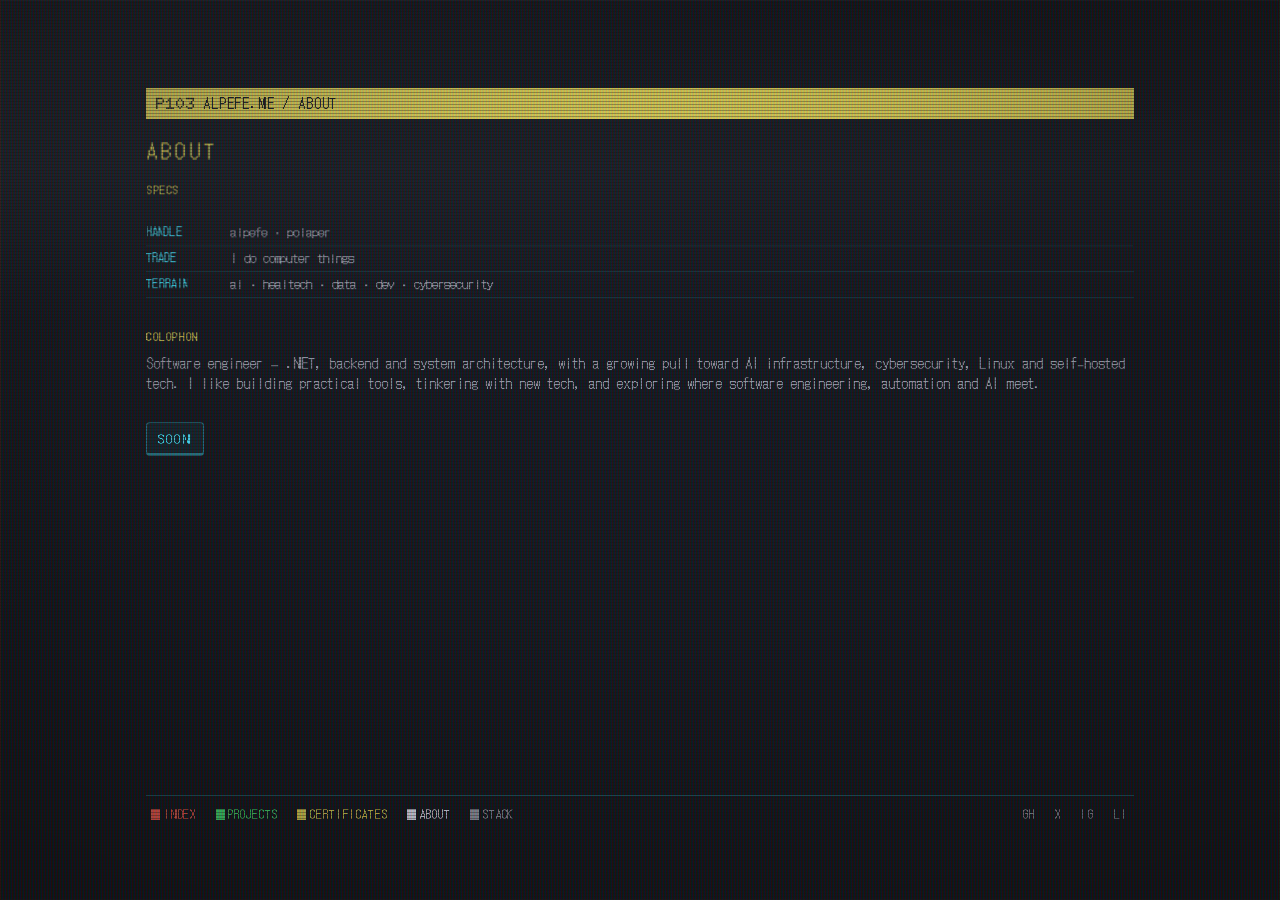
==== about/index.html @ d3da331e "feat: web en inglés, página stack (P104) y botón modboard en about Traducción completa al inglés (pá" ====
<!DOCTYPE html>
<html lang="en">
<head>
<meta charset="utf-8">
<meta name="viewport" content="width=device-width, initial-scale=1">
<title>about — P103</title>
<meta name="description" content="Who's behind the handle: specs and colophon.">
<meta name="theme-color" content="#03050a">
<link rel="canonical" href="https://alpefe.me/about/">
<link rel="icon" type="image/png" href="../favicon.png">
<link rel="icon" type="image/x-icon" href="../favicon.ico">
<link rel="stylesheet" href="../assets/site.css?v=8">
</head>
<body>
<a class="skip" href="#contenido">skip to content</a>

<div class="tube">
  <div class="glass">
    <div class="warp">
      <div class="screen">
        <main class="tt" id="contenido">

          <div class="tt-bar">
            <span class="pg">P103</span>
            <span class="nm">alpefe.me / about</span>
          </div>

          <div class="sig">

            <h1 class="tt-h">about</h1>

            <p class="tag">specs</p>
            <dl class="spec">
              <div><dt>handle</dt><dd>alpefe · polaper</dd></div>
              <div><dt>trade</dt><dd>I do computer things</dd></div>
              <div><dt>terrain</dt><dd>ai · healtech · data · dev · cybersecurity</dd></div>
            </dl>

            <p class="tag">colophon</p>
            <p class="claim">Software engineer — .NET, backend and system architecture, with a growing pull toward AI infrastructure, cybersecurity, Linux and self-hosted tech. I like building practical tools, tinkering with new tech, and exploring where software engineering, automation and AI meet.</p>

            <!-- modboard: el destino de este botón aún no existe; pendiente de crear -->
            <p><a class="modkey" href="#">soon</a></p>

          </div>

          <nav class="tt-keys" aria-label="Site map">
            <a class="k1" href="../index.html"><i aria-hidden="true"></i>index</a>
            <a class="k2" href="../projects/index.html"><i aria-hidden="true"></i>projects</a>
            <a class="k3" href="../certs/index.html"><i aria-hidden="true"></i>certificates</a>
            <a class="k4" href="index.html" aria-current="page"><i aria-hidden="true"></i>about</a>
            <a class="k5" href="../stack/index.html"><i aria-hidden="true"></i>stack</a>
            <span class="socials">
              <a href="https://github.com/AlPeFe" rel="me" aria-label="github">gh</a>
              <a href="https://x.com/alpefe_me" rel="me" aria-label="x">x</a>
              <a href="https://www.instagram.com/alpefe.exe" rel="me" aria-label="instagram">ig</a>
              <a href="https://www.linkedin.com/in/alex-p%C3%A9rez-ferreira-a790b0236/" rel="me" aria-label="linkedin">li</a>
            </span>
          </nav>

        </main>
      </div>
    </div>
    <div class="crt" aria-hidden="true"></div>
    <div class="bloom" aria-hidden="true"></div>
    <div class="channel" aria-hidden="true"></div>
  </div>
</div>
</body>
</html>
---- assets/site.css ----
/* ==========================================================================
   alpefe.me — tubo de fósforo
   El tubo ES la ventana: el cristal ocupa toda la página y el contenido vive
   en una columna estrecha en el centro. Rejilla de apertura, scanlines y
   curvatura calculada por encima. Sin JavaScript. Sin peticiones a terceros.
   ========================================================================== */

@font-face{
  font-family:'Doto';
  src:url('fonts/doto-latin.woff2') format('woff2');
  font-weight:100 900;font-style:normal;font-display:swap;
}
@font-face{
  font-family:'DotGothic16';
  src:url('fonts/dotgothic16-latin.woff2') format('woff2');
  font-weight:400;font-style:normal;font-display:swap;
}

/* ————— los ocho del teletexto, ninguno puro ————— */
:root{
  --glass:#04060b;         /* fósforo negro, azulado, nunca #000 */
  --ink:#eef0ff;           /* blanco de fósforo, nunca #fff */
  --yellow:#e8d84a;
  --cyan:#3ce8ff;
  --green:#3ce86a;
  --red:#ff5442;
  --magenta:#ff58c8;
  --blue:#3c6cff;          /* sólo relleno: como texto no llega a AA */
  --dim:rgba(238,240,255,.62);
  --rule:rgba(60,232,255,.38);
  --hair:rgba(60,232,255,.13);

  --mono:'DotGothic16',ui-monospace,'Courier New',monospace;
  --display:'Doto',ui-monospace,'Courier New',monospace;

  --fs:14px;               /* tamaño fijo en escritorio */
  --lh:1.4;
  --col:118ch;             /* la columna: el contenido es pequeño, la pantalla no */
  --edge:44px;
}

*,*::before,*::after{box-sizing:border-box}
html{-webkit-text-size-adjust:100%}
body{
  margin:0;min-height:100dvh;
  background:var(--glass);color:var(--ink);
  font-family:var(--mono);font-size:var(--fs);line-height:var(--lh);
  caret-color:var(--cyan);
}
.defs{position:absolute;width:0;height:0;overflow:hidden}
:focus-visible{outline:2px solid var(--cyan);outline-offset:2px}
::selection{background:var(--cyan);color:var(--glass)}
a{color:var(--cyan)}
hr,.rule{border:0;border-top:1px solid var(--rule);margin:0}

/* ————— el tubo es la ventana ————— */
.tube{position:relative;min-height:100dvh}
.glass{
  position:relative;height:100dvh;overflow:hidden;background:var(--glass);
  box-shadow:inset 0 0 0 1px rgba(255,255,255,.045);
  display:flex;flex-direction:column;
}

/* la señal se comba: desplazamiento radial sobre el mapa, sin JavaScript.
   El filtro va en la COLUMNA, no en la página entera: el desplazamiento es
   radial y el centro de la pantalla no comba nada. */
.warp{
  position:relative;width:100%;height:100%;display:flex;flex-direction:column;
}
/* Sin animación de transform aquí: un transform animado en un ANCESTRO de un
   elemento filtrado duplica el render (fantasmas). El encendido se va al cristal. */

.screen{
  position:relative;flex:1;min-height:0;
  display:flex;align-items:center;justify-content:center;
  padding:var(--edge);
}
@keyframes vhold{
  0%,95.4%{transform:translateY(0)}
  95.6%{transform:translateY(1px)}
  96.2%{transform:translateY(-1px)}
  96.8%,100%{transform:translateY(0)}
}

/* ————— el cristal por encima: rejilla de apertura, scanlines, viñeta ————— */
.crt,.bloom{position:fixed;inset:0;pointer-events:none}
.bloom{
  z-index:2;
  background:
    radial-gradient(112% 88% at 50% 46%, rgba(0,0,0,0) 30%, rgba(0,0,0,.34) 62%, rgba(0,0,0,.72) 86%, rgba(0,0,0,.97) 100%),
    radial-gradient(150% 120% at 50% 50%, rgba(120,190,255,.035) 0%, rgba(0,0,0,0) 45%),
    linear-gradient(158deg, rgba(190,220,255,.06) 0%, rgba(190,220,255,.014) 22%, rgba(0,0,0,0) 46%);
}
.bloom::after{                   /* la banda que sube: retrazo vertical */
  content:'';position:absolute;left:0;right:0;height:36%;
  background:linear-gradient(180deg,rgba(255,255,255,0) 0%,rgba(190,225,255,.04) 52%,rgba(255,255,255,0) 100%);
  animation:roll 13s linear infinite;
}
@keyframes roll{from{transform:translateY(-170%)}to{transform:translateY(370%)}}
.crt{
  z-index:3;
  animation:vhold 7s steps(1,end) infinite;   /* el jitter va en el cristal: la señal no se re-rasteriza */
  background-image:
    repeating-linear-gradient(90deg,
      rgba(255,70,60,.14) 0 1px,
      rgba(70,255,140,.1) 1px 2px,
      rgba(80,120,255,.14) 2px 3px),
    repeating-linear-gradient(0deg,
      rgba(0,0,0,.32) 0 1px,
      rgba(0,0,0,0) 1px 3px);
}

/* ————— cambio de canal —————
   Al entrar en otra página: el golpe de electrones contra el vidrio, la nieve
   saltando, la banda de sincronismo subiendo y la señal temblando medio segundo. */
.channel{
  position:fixed;inset:0;z-index:5;pointer-events:none;
  opacity:0;mix-blend-mode:screen;
  background-image:url("data:image/svg+xml,%3Csvg xmlns='http://www.w3.org/2000/svg' width='160' height='160'%3E%3Cfilter id='n'%3E%3CfeTurbulence type='fractalNoise' baseFrequency='0.9' numOctaves='2' stitchTiles='stitch'/%3E%3C/filter%3E%3Crect width='160' height='160' filter='url(%23n)' opacity='0.6'/%3E%3C/svg%3E");
  background-size:160px 160px;
  animation:channel-snow .66s steps(1,end) both;
}
@keyframes channel-snow{
  0%  {opacity:.92;background-position:0 0}
  7%  {opacity:.88;background-position:44% 12%}
  15% {opacity:.8; background-position:-28% 36%}
  24% {opacity:.62;background-position:16% -20%}
  34% {opacity:.46;background-position:-46% 8%}
  46% {opacity:.3; background-position:24% 26%}
  60% {opacity:.16;background-position:-12% -8%}
  76% {opacity:.05;background-position:8% 12%}
  100%{opacity:0; background-position:0 0}
}
.channel::before{                 /* la banda de sincronismo que recorre la pantalla */
  content:'';position:absolute;left:0;right:0;height:14%;
  background:linear-gradient(180deg,rgba(255,255,255,0) 0%,rgba(205,240,255,.6) 50%,rgba(255,255,255,0) 100%);
  animation:channel-band .66s cubic-bezier(.25,.9,.25,1) both;
}
@keyframes channel-band{
  0%  {transform:translateY(-30%);opacity:0}
  8%  {transform:translateY(6%);  opacity:1}
  30% {transform:translateY(52%); opacity:.75}
  55% {transform:translateY(96%); opacity:.4}
  78% {transform:translateY(128%);opacity:.15}
  100%{transform:translateY(150%);opacity:0}
}
/* la señal tiembla: es el golpe de electrones, no un fundido */
.warp{animation:channel-wobble .66s steps(2,end) both}
@keyframes channel-wobble{
  0%  {transform:translate(-7px,2px)  skewX(1.6deg); filter:brightness(2.6) contrast(.7)}
  10% {transform:translate(6px,-3px)  skewX(-1.3deg);filter:brightness(2.1) contrast(.8)}
  22% {transform:translate(-4px,2px)  skewX(.9deg);  filter:brightness(1.7)}
  36% {transform:translate(3px,-1px)  skewX(-.6deg); filter:brightness(1.4)}
  52% {transform:translate(-2px,1px)  skewX(.35deg); filter:brightness(1.2)}
  68% {transform:translate(1px,0)     skewX(-.18deg);filter:brightness(1.08)}
  84% {transform:translate(0,0)       skewX(.06deg); filter:brightness(1.02)}
  100%{transform:none;filter:none}
}

/* ————— la página de teletexto ————— */
.tt{
  /* el marco: mismo tamaño y misma proporción en todas las páginas y en
     cualquier pantalla — 1024×768 como mucho, 4:3 exacto siempre (el ancho
     manda y la proporción deriva el alto; así no entra en 4K ni se sale de
     ventanas bajas). Barra y teclas fijas: quien se desplaza es .sig. */
  width:min(1024px, 100%, calc((100dvh - var(--edge) * 2) * 4 / 3));
  aspect-ratio:4 / 3;
  overflow:hidden;
  display:flex;flex-direction:column;gap:.4em;
  padding:1.6em 2.6ch 0;   /* sin padding inferior: lo lleva la fila de teclas */
}
.sig::-webkit-scrollbar{width:8px}
.sig::-webkit-scrollbar-track{background:transparent}
.sig::-webkit-scrollbar-thumb{background:rgba(60,232,255,.35)}
/* Sin filtro de desplazamiento: un filtro pinta el dibujo desplazado pero deja la
   caja de clic quieta, y encima duplica el render al recortarlo. La curvatura vive
   en el cristal (viñeta, rejilla, fósforo) y aquí en un trapecio mínimo, que sí
   mueve la caja de clic porque es un transform. */
.sig{
  /* la zona interna: ocupa todo lo que dejan barra y teclas y es la ÚNICA
     que se desplaza; la barra y las teclas no se mueven nunca. */
  flex:1;min-height:0;overflow-y:auto;overscroll-behavior:contain;
  display:flex;flex-direction:column;gap:.4em;
  transform:perspective(1600px) rotateX(.45deg);
  transform-origin:50% 50%;
}

.tt-bar{
  display:flex;align-items:center;gap:1ch;
  background:var(--yellow);color:var(--glass);
  padding:.3em .7em;text-transform:uppercase;letter-spacing:.06em;text-shadow:none;
}
.tt-bar .pg{font-family:var(--display);font-weight:900;font-size:1.15em;letter-spacing:0}
.tt-bar .nm{flex:1}

.tt-body{display:flex;flex-direction:column;gap:.1em;min-height:0}

.logo{
  font-family:var(--mono);font-size:.78em;line-height:1;
  margin:.45em 0 .35em;color:var(--ink);
  text-shadow:0 0 3px rgba(120,200,255,.3);
}
.claim{color:var(--dim);margin:.2em 0 0}
.tt-h{margin:.5em 0 .1em;font-size:1.45em;font-weight:400;letter-spacing:.16em;text-transform:uppercase;color:var(--yellow)}

/* filas: clave, nombre, dato, flecha */
.rows{margin:.4em 0 0;display:flex;flex-direction:column}
.row{
  display:grid;grid-template-columns:5ch minmax(12ch,16ch) 1fr 2ch;
  gap:0 1ch;align-items:baseline;
  padding:.28em .5ch;text-decoration:none;color:var(--ink);
  border-bottom:1px solid var(--hair);
}
.row .k{font-family:var(--display);font-weight:700;color:var(--yellow)}
.row .d{color:var(--dim);font-size:.94em}
.row .go{color:var(--cyan);text-align:right}
.row:hover,.row:focus-visible{background:var(--cyan);color:var(--glass);text-shadow:none}
.row:hover .k,.row:hover .n,.row:hover .d,.row:hover .go{color:var(--glass)}
.row.here{background:rgba(60,232,255,.16)}
.row.here .k{color:var(--cyan)}

/* ————— contribuciones: el grafo del perfil de GitHub, mismo tamaño y colores ————— */
.contribs{margin:.4em 0 0}
.contribs svg{display:block;width:100%;max-width:738px;height:auto}
.contribs text{fill:var(--dim);font-family:var(--mono);font-size:9px}
.contribs .total{color:var(--dim);font-size:.94em;margin:.4em 0 .2em}
.contribs .total b{color:var(--ink);font-weight:400}
.legend{display:inline-flex;align-items:center;gap:3px;margin-left:1.5ch;
  font-size:.82em;text-transform:uppercase;letter-spacing:.1em}
.legend i{width:10px;height:10px;border-radius:2px;display:inline-block}

/* tokens: misma retícula bandeada que el resto de listas */
.toks{margin:.4em 0 0;display:flex;flex-direction:column}
.toks li{
  display:grid;grid-template-columns:minmax(14ch,22ch) 1fr auto;
  gap:0 1ch;align-items:baseline;padding:.26em .5ch;
  border-bottom:1px solid var(--hair);
}
.toks .p{color:var(--ink)}
.toks .n{color:var(--dim)}
.toks .d{color:var(--green);text-align:right}

.tag{text-transform:uppercase;letter-spacing:.14em;font-size:.82em;color:var(--yellow);margin:.9em 0 .2em}

/* ————— pie: las cuatro teclas y, a la derecha, las puertas sociales ————— */
.tt-keys{
  /* fija en el borde inferior del marco sin trucos: .sig (flex:1) absorbe el
     espacio libre y la empuja hasta abajo; el scroll ocurre dentro de .sig. */
  display:flex;align-items:center;gap:1.6ch;flex-wrap:wrap;
  padding:.45em 0 .6em;border-top:1px solid rgba(60,232,255,.28);
  font-size:.86em;text-transform:uppercase;letter-spacing:.08em;
}
.tt-keys a{display:inline-flex;align-items:center;gap:.6ch;text-decoration:none;color:var(--dim);padding:.35em .8ch}
.tt-keys i{width:1.5ch;height:.9em;display:inline-block;background:currentColor}
.tt-keys .k1{color:var(--red)} .tt-keys .k2{color:var(--green)}
.tt-keys .k3{color:var(--yellow)} .tt-keys .k4{color:var(--cyan)}
.tt-keys a:hover{color:var(--ink)}
.tt-keys a[aria-current]{color:var(--ink)}
.tt-keys a[aria-current] i{background:var(--ink)}
.socials{margin-left:auto;display:flex;align-items:center;gap:1.4ch;letter-spacing:.12em}
.socials a{color:var(--dim);padding:.35em .9ch}
.socials a:hover{color:var(--ink);background:var(--cyan);color:var(--glass);text-shadow:none}

/* ————— certificados ————— */
.cert{
  display:flex;flex-wrap:wrap;align-items:baseline;gap:.1em 1.8ch;
  margin:0;padding:.5em .5ch;
  border-bottom:1px solid var(--hair);
  font-weight:400;font-size:1.05em;color:var(--ink);
  text-transform:uppercase;letter-spacing:.06em;line-height:1.35;
}
.cert .iss{color:var(--yellow);font-size:.82em;letter-spacing:.1em;margin-left:auto}
.cert dl{margin:0;display:flex;flex-direction:column}
.cert dl div{display:grid;grid-template-columns:11ch 1fr;gap:0 1ch;padding:.2em 0}
.cert dt{color:var(--cyan);font-size:.85em;text-transform:uppercase;letter-spacing:.08em}
.cert dd{margin:0;color:var(--dim);font-size:.94em}
.slot{
  margin:.4em 0 0;border:1px dashed rgba(255,84,66,.55);
  color:var(--red);font-size:.85em;text-transform:uppercase;letter-spacing:.1em;
  padding:.5em .8ch;text-align:center;
}

/* tecla de modboard: un keycap gordo que aún no lleva a ningún sitio */
.modkey{
  display:inline-block;margin:.7em 0 0;padding:.55em 1.8ch .45em;
  border:1px solid var(--rule);border-bottom:3px solid var(--rule);border-radius:4px;
  background:rgba(60,232,255,.06);color:var(--cyan);text-decoration:none;
  text-transform:uppercase;letter-spacing:.18em;font-size:.9em;
}
.modkey:hover{background:var(--cyan);color:var(--glass);border-color:var(--cyan);text-shadow:none}
.modkey:active{transform:translateY(2px);border-bottom-width:1px}

/* ————— sobre mí ————— */
.two-col{display:grid;grid-template-columns:1.15fr .85fr;gap:.2em 2.4ch;margin-top:.5em}
.two-col h2,.two-col h3{margin:.6em 0 .2em;font-weight:400;font-size:.86em;letter-spacing:.16em;
  text-transform:uppercase;color:var(--yellow)}
.two-col p{margin:0 0 .5em;color:var(--dim)}
.two-col p b{color:var(--ink);font-weight:400}
.spec div{display:grid;grid-template-columns:11ch 1fr;gap:0 1ch;
  padding:.24em 0;border-bottom:1px solid var(--hair)}
.spec dt{color:var(--cyan);font-size:.85em;text-transform:uppercase;letter-spacing:.08em}
.spec dd{margin:0;color:var(--dim);font-size:.94em}

/* ————— tablas de proyectos ————— */
.tbl{width:100%;border-collapse:collapse;margin:.3em 0 0;font-size:.95em}
.tbl caption{text-align:left;color:var(--yellow);text-transform:uppercase;letter-spacing:.14em;
  font-size:.86em;padding:.7em 0 .25em}
.tbl th{text-align:left;font-weight:400;color:var(--cyan);font-size:.8em;
  text-transform:uppercase;letter-spacing:.12em;
  border-bottom:1px solid var(--rule);padding:0 1ch .2em 0}
.tbl td{padding:.3em 1ch .3em 0;border-bottom:1px solid var(--hair);
  color:var(--dim);vertical-align:top}
.tbl .nm{width:20ch;color:var(--ink)}
.tbl .nm a{color:var(--ink);text-decoration:none}
.tbl .nm a:hover{background:var(--cyan);color:var(--glass);text-shadow:none}
.tbl .st{width:8ch;text-transform:uppercase;font-size:.82em;color:var(--green);letter-spacing:.06em}
.tbl .st.closed{color:var(--red)}
.tbl .up{width:8ch;font-family:var(--display);font-weight:700;color:var(--cyan);font-size:.95em}

/* ————— adaptación ————— */
@media (max-width:820px){
  :root{
    --fs:clamp(12px,1.15vw,15px);
    --edge:clamp(14px,3.6vmin,26px);
    --col:100%;
  }
  .glass{height:auto;min-height:100dvh}
  .warp{height:auto;display:block}
  .screen{display:block}
  .tt{width:auto;height:auto;aspect-ratio:auto;max-width:100%;overflow:visible;padding:1em 1ch}
  .sig{flex:none;overflow:visible}
  .crt{background-image:
    repeating-linear-gradient(0deg,rgba(0,0,0,.3) 0 1px,rgba(0,0,0,0) 1px 3px)}
  .sig{transform:perspective(1200px) rotateX(.3deg)}
  .row,.log li{grid-template-columns:1fr;gap:0}
  .row{padding:.45em .5ch}
  .row .d,.row .go{text-align:left}
  .row .go{display:none}
  .toks li{grid-template-columns:1fr;gap:0;padding:.5em .5ch}
  .toks .d{text-align:left}
  .cert,.two-col{grid-template-columns:1fr}
  .socials{margin-left:0;width:100%}
  .tbl .nm{width:auto}
  .tbl thead{position:absolute;width:1px;height:1px;overflow:hidden;clip-path:inset(50%)}
  .tbl tr{display:block;padding:.5em 0;border-bottom:1px solid var(--hair)}
  .tbl td{display:block;border:0;padding:0;width:auto}
  .tbl .nm{font-size:1.05em;margin-bottom:.15em}
}

@media (prefers-reduced-motion:reduce){
  *{animation:none !important;transition:none !important}
  .bloom::after{display:none}
  .channel{display:none}
  .warp{transform:none;filter:none}
}

/* ————— sólo para lectores de pantalla ————— */
.vh{position:absolute;width:1px;height:1px;margin:-1px;padding:0;overflow:hidden;clip-path:inset(50%);white-space:nowrap}
.skip{position:absolute;left:-9999px;top:0;z-index:9;background:var(--yellow);color:var(--glass);padding:.5em 1em}
.skip:focus{left:8px;top:8px}
.led{display:none}
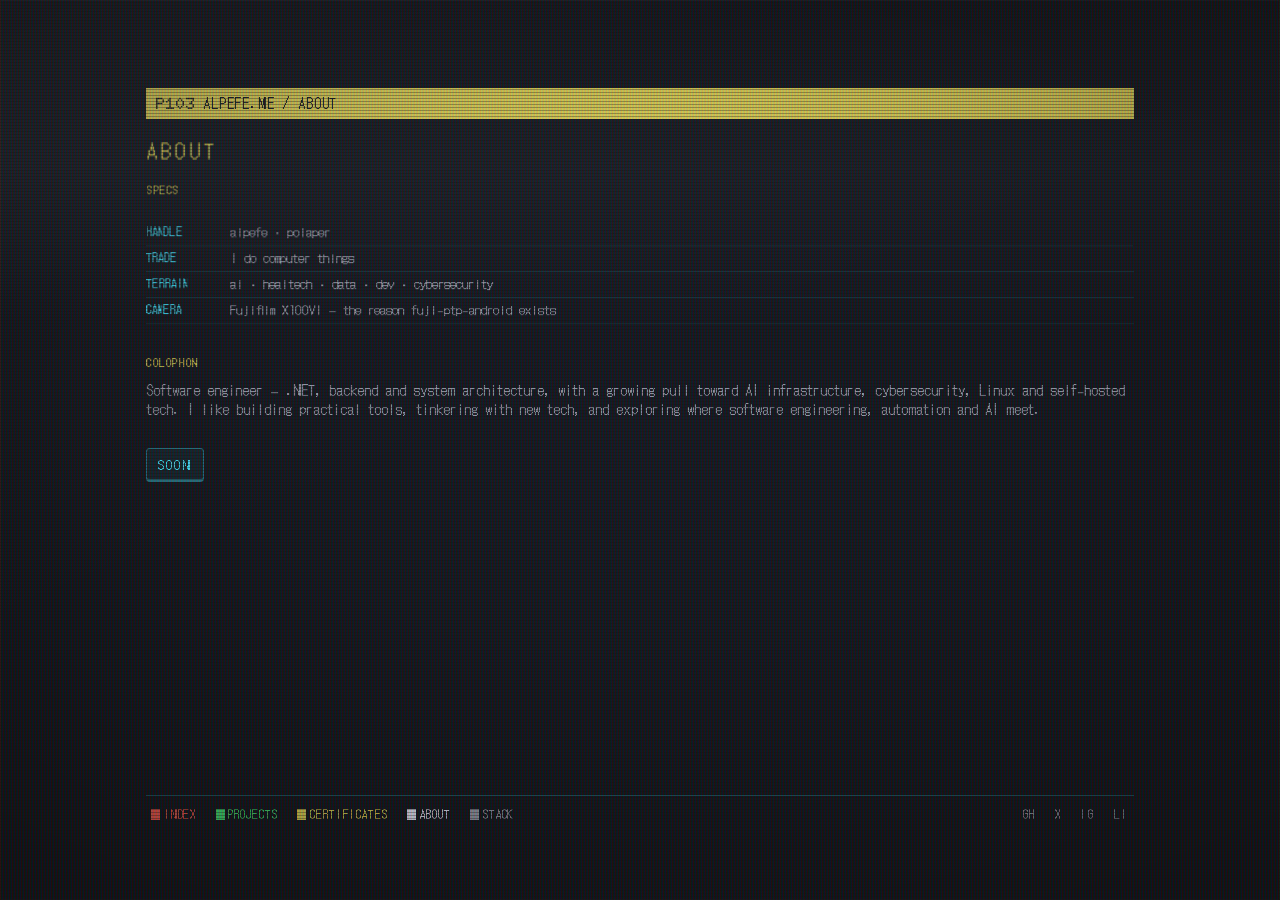
==== commit 1da17b46: "feat(about): la Fujifilm X100VI en la ficha como fila camera" ====
--- a/about/index.html
+++ b/about/index.html
@@ -7,8 +7,7 @@
 <meta name="description" content="Who's behind the handle: specs and colophon.">
 <meta name="theme-color" content="#03050a">
 <link rel="canonical" href="https://alpefe.me/about/">
-<link rel="icon" type="image/png" href="../favicon.png">
-<link rel="icon" type="image/x-icon" href="../favicon.ico">
+<link rel="icon" type="image/gif" href="../favicon.gif">
 <link rel="stylesheet" href="../assets/site.css?v=8">
 </head>
 <body>
@@ -34,6 +33,7 @@
               <div><dt>handle</dt><dd>alpefe · polaper</dd></div>
               <div><dt>trade</dt><dd>I do computer things</dd></div>
               <div><dt>terrain</dt><dd>ai · healtech · data · dev · cybersecurity</dd></div>
+              <div><dt>camera</dt><dd>Fujifilm X100VI — the reason fuji-ptp-android exists</dd></div>
             </dl>
 
             <p class="tag">colophon</p>
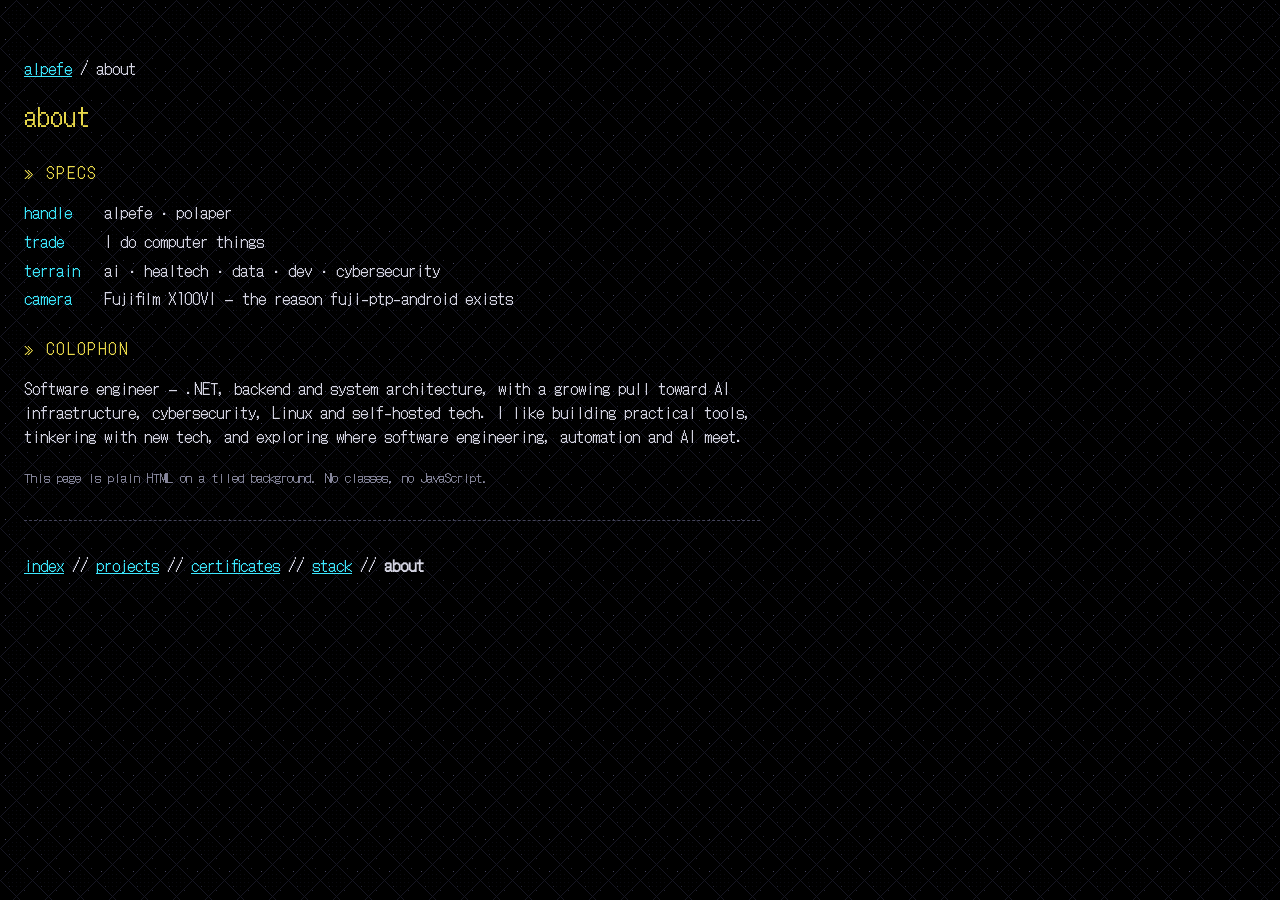
==== commit 3a6d8fed: "feat: web en HTML plano sin clases con fondo de baldosa noventera - Las 5 páginas pasan a HTML semán" ====
--- a/about/index.html
+++ b/about/index.html
@@ -3,68 +3,39 @@
 <head>
 <meta charset="utf-8">
 <meta name="viewport" content="width=device-width, initial-scale=1">
-<title>about — P103</title>
+<title>about — alpefe</title>
 <meta name="description" content="Who's behind the handle: specs and colophon.">
-<meta name="theme-color" content="#03050a">
+<meta name="theme-color" content="#000000">
 <link rel="canonical" href="https://alpefe.me/about/">
 <link rel="icon" type="image/gif" href="../favicon.gif">
-<link rel="stylesheet" href="../assets/site.css?v=8">
+<link rel="stylesheet" href="../assets/site.css?v=9">
 </head>
 <body>
-<a class="skip" href="#contenido">skip to content</a>
 
-<div class="tube">
-  <div class="glass">
-    <div class="warp">
-      <div class="screen">
-        <main class="tt" id="contenido">
+<p><a href="../">alpefe</a> / about</p>
+<h1>about</h1>
 
-          <div class="tt-bar">
-            <span class="pg">P103</span>
-            <span class="nm">alpefe.me / about</span>
-          </div>
+<h2>specs</h2>
+<dl>
+<dt>handle</dt><dd>alpefe · polaper</dd>
+<dt>trade</dt><dd>I do computer things</dd>
+<dt>terrain</dt><dd>ai · healtech · data · dev · cybersecurity</dd>
+<dt>camera</dt><dd>Fujifilm X100VI — the reason fuji-ptp-android exists</dd>
+</dl>
 
-          <div class="sig">
+<h2>colophon</h2>
+<p>Software engineer — .NET, backend and system architecture, with a growing pull toward AI infrastructure, cybersecurity, Linux and self-hosted tech. I like building practical tools, tinkering with new tech, and exploring where software engineering, automation and AI meet.</p>
+<p><small>This page is plain HTML on a tiled background. No classes, no JavaScript.</small></p>
 
-            <h1 class="tt-h">about</h1>
+<hr>
 
-            <p class="tag">specs</p>
-            <dl class="spec">
-              <div><dt>handle</dt><dd>alpefe · polaper</dd></div>
-              <div><dt>trade</dt><dd>I do computer things</dd></div>
-              <div><dt>terrain</dt><dd>ai · healtech · data · dev · cybersecurity</dd></div>
-              <div><dt>camera</dt><dd>Fujifilm X100VI — the reason fuji-ptp-android exists</dd></div>
-            </dl>
+<p>
+<a href="../">index</a> //
+<a href="../projects/">projects</a> //
+<a href="../certs/">certificates</a> //
+<a href="../stack/">stack</a> //
+<b>about</b>
+</p>
 
-            <p class="tag">colophon</p>
-            <p class="claim">Software engineer — .NET, backend and system architecture, with a growing pull toward AI infrastructure, cybersecurity, Linux and self-hosted tech. I like building practical tools, tinkering with new tech, and exploring where software engineering, automation and AI meet.</p>
-
-            <!-- modboard: el destino de este botón aún no existe; pendiente de crear -->
-            <p><a class="modkey" href="#">soon</a></p>
-
-          </div>
-
-          <nav class="tt-keys" aria-label="Site map">
-            <a class="k1" href="../index.html"><i aria-hidden="true"></i>index</a>
-            <a class="k2" href="../projects/index.html"><i aria-hidden="true"></i>projects</a>
-            <a class="k3" href="../certs/index.html"><i aria-hidden="true"></i>certificates</a>
-            <a class="k4" href="index.html" aria-current="page"><i aria-hidden="true"></i>about</a>
-            <a class="k5" href="../stack/index.html"><i aria-hidden="true"></i>stack</a>
-            <span class="socials">
-              <a href="https://github.com/AlPeFe" rel="me" aria-label="github">gh</a>
-              <a href="https://x.com/alpefe_me" rel="me" aria-label="x">x</a>
-              <a href="https://www.instagram.com/alpefe.exe" rel="me" aria-label="instagram">ig</a>
-              <a href="https://www.linkedin.com/in/alex-p%C3%A9rez-ferreira-a790b0236/" rel="me" aria-label="linkedin">li</a>
-            </span>
-          </nav>
-
-        </main>
-      </div>
-    </div>
-    <div class="crt" aria-hidden="true"></div>
-    <div class="bloom" aria-hidden="true"></div>
-    <div class="channel" aria-hidden="true"></div>
-  </div>
-</div>
 </body>
 </html>
--- a/assets/site.css
+++ b/assets/site.css
@@ -1,361 +1,51 @@
-/* ==========================================================================
-   alpefe.me — tubo de fósforo
-   El tubo ES la ventana: el cristal ocupa toda la página y el contenido vive
-   en una columna estrecha en el centro. Rejilla de apertura, scanlines y
-   curvatura calculada por encima. Sin JavaScript. Sin peticiones a terceros.
-   ========================================================================== */
+/* alpefe.me — html plano.
+   Sin clases: sólo elementos. Fondo negro con baldosa de los 90
+   (assets/bg.gif, generada por scripts/make-bg.py). Sin JavaScript. */
 
-@font-face{
-  font-family:'Doto';
-  src:url('fonts/doto-latin.woff2') format('woff2');
-  font-weight:100 900;font-style:normal;font-display:swap;
-}
 @font-face{
   font-family:'DotGothic16';
   src:url('fonts/dotgothic16-latin.woff2') format('woff2');
   font-weight:400;font-style:normal;font-display:swap;
 }
 
-/* ————— los ocho del teletexto, ninguno puro ————— */
-:root{
-  --glass:#04060b;         /* fósforo negro, azulado, nunca #000 */
-  --ink:#eef0ff;           /* blanco de fósforo, nunca #fff */
-  --yellow:#e8d84a;
-  --cyan:#3ce8ff;
-  --green:#3ce86a;
-  --red:#ff5442;
-  --magenta:#ff58c8;
-  --blue:#3c6cff;          /* sólo relleno: como texto no llega a AA */
-  --dim:rgba(238,240,255,.62);
-  --rule:rgba(60,232,255,.38);
-  --hair:rgba(60,232,255,.13);
-
-  --mono:'DotGothic16',ui-monospace,'Courier New',monospace;
-  --display:'Doto',ui-monospace,'Courier New',monospace;
-
-  --fs:14px;               /* tamaño fijo en escritorio */
-  --lh:1.4;
-  --col:118ch;             /* la columna: el contenido es pequeño, la pantalla no */
-  --edge:44px;
+html{background:#000 url('bg.gif') repeat;color-scheme:dark}
+body{
+  max-width:46em;margin:0;padding:2.5em 1.5em 4em;
+  color:#d6d6e4;
+  font:16px/1.5 'DotGothic16',ui-monospace,'Courier New',monospace;
 }
 
-*,*::before,*::after{box-sizing:border-box}
-html{-webkit-text-size-adjust:100%}
-body{
-  margin:0;min-height:100dvh;
-  background:var(--glass);color:var(--ink);
-  font-family:var(--mono);font-size:var(--fs);line-height:var(--lh);
-  caret-color:var(--cyan);
-}
-.defs{position:absolute;width:0;height:0;overflow:hidden}
-:focus-visible{outline:2px solid var(--cyan);outline-offset:2px}
-::selection{background:var(--cyan);color:var(--glass)}
-a{color:var(--cyan)}
-hr,.rule{border:0;border-top:1px solid var(--rule);margin:0}
+a{color:#3ce8ff}
+a:visited{color:#ff58c8}
+a:hover{background:#3ce8ff;color:#000;text-decoration:none}
+:focus-visible{outline:2px dashed #e8d84a;outline-offset:2px}
+::selection{background:#e8d84a;color:#000}
 
-/* ————— el tubo es la ventana ————— */
-.tube{position:relative;min-height:100dvh}
-.glass{
-  position:relative;height:100dvh;overflow:hidden;background:var(--glass);
-  box-shadow:inset 0 0 0 1px rgba(255,255,255,.045);
-  display:flex;flex-direction:column;
-}
+h1,h2{font-weight:400;color:#e8d84a;margin:1.6em 0 .4em}
+h1{font-size:1.6em;margin-top:0}
+h2{font-size:1em;text-transform:uppercase;letter-spacing:.15em}
+h2::before{content:'» '}
+hr{border:0;border-top:1px dashed #44445a;margin:2em 0}
+small{color:#8a8aa0}
 
-/* la señal se comba: desplazamiento radial sobre el mapa, sin JavaScript.
-   El filtro va en la COLUMNA, no en la página entera: el desplazamiento es
-   radial y el centro de la pantalla no comba nada. */
-.warp{
-  position:relative;width:100%;height:100%;display:flex;flex-direction:column;
-}
-/* Sin animación de transform aquí: un transform animado en un ANCESTRO de un
-   elemento filtrado duplica el render (fantasmas). El encendido se va al cristal. */
+pre{color:#e8d84a;font:inherit;font-size:.55em;line-height:1;overflow-x:auto;margin:0 0 1.2em}
 
-.screen{
-  position:relative;flex:1;min-height:0;
-  display:flex;align-items:center;justify-content:center;
-  padding:var(--edge);
-}
-@keyframes vhold{
-  0%,95.4%{transform:translateY(0)}
-  95.6%{transform:translateY(1px)}
-  96.2%{transform:translateY(-1px)}
-  96.8%,100%{transform:translateY(0)}
-}
+ul{padding-left:1.4em}
+li{margin:.2em 0}
+li span + span::before{content:' · ';color:#8a8aa0}
 
-/* ————— el cristal por encima: rejilla de apertura, scanlines, viñeta ————— */
-.crt,.bloom{position:fixed;inset:0;pointer-events:none}
-.bloom{
-  z-index:2;
-  background:
-    radial-gradient(112% 88% at 50% 46%, rgba(0,0,0,0) 30%, rgba(0,0,0,.34) 62%, rgba(0,0,0,.72) 86%, rgba(0,0,0,.97) 100%),
-    radial-gradient(150% 120% at 50% 50%, rgba(120,190,255,.035) 0%, rgba(0,0,0,0) 45%),
-    linear-gradient(158deg, rgba(190,220,255,.06) 0%, rgba(190,220,255,.014) 22%, rgba(0,0,0,0) 46%);
-}
-.bloom::after{                   /* la banda que sube: retrazo vertical */
-  content:'';position:absolute;left:0;right:0;height:36%;
-  background:linear-gradient(180deg,rgba(255,255,255,0) 0%,rgba(190,225,255,.04) 52%,rgba(255,255,255,0) 100%);
-  animation:roll 13s linear infinite;
-}
-@keyframes roll{from{transform:translateY(-170%)}to{transform:translateY(370%)}}
-.crt{
-  z-index:3;
-  animation:vhold 7s steps(1,end) infinite;   /* el jitter va en el cristal: la señal no se re-rasteriza */
-  background-image:
-    repeating-linear-gradient(90deg,
-      rgba(255,70,60,.14) 0 1px,
-      rgba(70,255,140,.1) 1px 2px,
-      rgba(80,120,255,.14) 2px 3px),
-    repeating-linear-gradient(0deg,
-      rgba(0,0,0,.32) 0 1px,
-      rgba(0,0,0,0) 1px 3px);
-}
+dl{display:grid;grid-template-columns:max-content 1fr;gap:.3em 1.5em}
+dt{color:#3ce8ff}
+dd{margin:0}
 
-/* ————— cambio de canal —————
-   Al entrar en otra página: el golpe de electrones contra el vidrio, la nieve
-   saltando, la banda de sincronismo subiendo y la señal temblando medio segundo. */
-.channel{
-  position:fixed;inset:0;z-index:5;pointer-events:none;
-  opacity:0;mix-blend-mode:screen;
-  background-image:url("data:image/svg+xml,%3Csvg xmlns='http://www.w3.org/2000/svg' width='160' height='160'%3E%3Cfilter id='n'%3E%3CfeTurbulence type='fractalNoise' baseFrequency='0.9' numOctaves='2' stitchTiles='stitch'/%3E%3C/filter%3E%3Crect width='160' height='160' filter='url(%23n)' opacity='0.6'/%3E%3C/svg%3E");
-  background-size:160px 160px;
-  animation:channel-snow .66s steps(1,end) both;
-}
-@keyframes channel-snow{
-  0%  {opacity:.92;background-position:0 0}
-  7%  {opacity:.88;background-position:44% 12%}
-  15% {opacity:.8; background-position:-28% 36%}
-  24% {opacity:.62;background-position:16% -20%}
-  34% {opacity:.46;background-position:-46% 8%}
-  46% {opacity:.3; background-position:24% 26%}
-  60% {opacity:.16;background-position:-12% -8%}
-  76% {opacity:.05;background-position:8% 12%}
-  100%{opacity:0; background-position:0 0}
-}
-.channel::before{                 /* la banda de sincronismo que recorre la pantalla */
-  content:'';position:absolute;left:0;right:0;height:14%;
-  background:linear-gradient(180deg,rgba(255,255,255,0) 0%,rgba(205,240,255,.6) 50%,rgba(255,255,255,0) 100%);
-  animation:channel-band .66s cubic-bezier(.25,.9,.25,1) both;
-}
-@keyframes channel-band{
-  0%  {transform:translateY(-30%);opacity:0}
-  8%  {transform:translateY(6%);  opacity:1}
-  30% {transform:translateY(52%); opacity:.75}
-  55% {transform:translateY(96%); opacity:.4}
-  78% {transform:translateY(128%);opacity:.15}
-  100%{transform:translateY(150%);opacity:0}
-}
-/* la señal tiembla: es el golpe de electrones, no un fundido */
-.warp{animation:channel-wobble .66s steps(2,end) both}
-@keyframes channel-wobble{
-  0%  {transform:translate(-7px,2px)  skewX(1.6deg); filter:brightness(2.6) contrast(.7)}
-  10% {transform:translate(6px,-3px)  skewX(-1.3deg);filter:brightness(2.1) contrast(.8)}
-  22% {transform:translate(-4px,2px)  skewX(.9deg);  filter:brightness(1.7)}
-  36% {transform:translate(3px,-1px)  skewX(-.6deg); filter:brightness(1.4)}
-  52% {transform:translate(-2px,1px)  skewX(.35deg); filter:brightness(1.2)}
-  68% {transform:translate(1px,0)     skewX(-.18deg);filter:brightness(1.08)}
-  84% {transform:translate(0,0)       skewX(.06deg); filter:brightness(1.02)}
-  100%{transform:none;filter:none}
-}
+table{border-collapse:collapse;width:100%}
+caption{text-align:left;color:#8a8aa0;padding:.4em 0}
+th,td{text-align:left;vertical-align:top;padding:.4em .8em .4em 0;border-bottom:1px dotted #33334a}
+th{font-weight:400;color:#3ce8ff}
+td:last-child{white-space:nowrap;color:#8a8aa0}
 
-/* ————— la página de teletexto ————— */
-.tt{
-  /* el marco: mismo tamaño y misma proporción en todas las páginas y en
-     cualquier pantalla — 1024×768 como mucho, 4:3 exacto siempre (el ancho
-     manda y la proporción deriva el alto; así no entra en 4K ni se sale de
-     ventanas bajas). Barra y teclas fijas: quien se desplaza es .sig. */
-  width:min(1024px, 100%, calc((100dvh - var(--edge) * 2) * 4 / 3));
-  aspect-ratio:4 / 3;
-  overflow:hidden;
-  display:flex;flex-direction:column;gap:.4em;
-  padding:1.6em 2.6ch 0;   /* sin padding inferior: lo lleva la fila de teclas */
-}
-.sig::-webkit-scrollbar{width:8px}
-.sig::-webkit-scrollbar-track{background:transparent}
-.sig::-webkit-scrollbar-thumb{background:rgba(60,232,255,.35)}
-/* Sin filtro de desplazamiento: un filtro pinta el dibujo desplazado pero deja la
-   caja de clic quieta, y encima duplica el render al recortarlo. La curvatura vive
-   en el cristal (viñeta, rejilla, fósforo) y aquí en un trapecio mínimo, que sí
-   mueve la caja de clic porque es un transform. */
-.sig{
-  /* la zona interna: ocupa todo lo que dejan barra y teclas y es la ÚNICA
-     que se desplaza; la barra y las teclas no se mueven nunca. */
-  flex:1;min-height:0;overflow-y:auto;overscroll-behavior:contain;
-  display:flex;flex-direction:column;gap:.4em;
-  transform:perspective(1600px) rotateX(.45deg);
-  transform-origin:50% 50%;
-}
-
-.tt-bar{
-  display:flex;align-items:center;gap:1ch;
-  background:var(--yellow);color:var(--glass);
-  padding:.3em .7em;text-transform:uppercase;letter-spacing:.06em;text-shadow:none;
-}
-.tt-bar .pg{font-family:var(--display);font-weight:900;font-size:1.15em;letter-spacing:0}
-.tt-bar .nm{flex:1}
-
-.tt-body{display:flex;flex-direction:column;gap:.1em;min-height:0}
-
-.logo{
-  font-family:var(--mono);font-size:.78em;line-height:1;
-  margin:.45em 0 .35em;color:var(--ink);
-  text-shadow:0 0 3px rgba(120,200,255,.3);
-}
-.claim{color:var(--dim);margin:.2em 0 0}
-.tt-h{margin:.5em 0 .1em;font-size:1.45em;font-weight:400;letter-spacing:.16em;text-transform:uppercase;color:var(--yellow)}
-
-/* filas: clave, nombre, dato, flecha */
-.rows{margin:.4em 0 0;display:flex;flex-direction:column}
-.row{
-  display:grid;grid-template-columns:5ch minmax(12ch,16ch) 1fr 2ch;
-  gap:0 1ch;align-items:baseline;
-  padding:.28em .5ch;text-decoration:none;color:var(--ink);
-  border-bottom:1px solid var(--hair);
-}
-.row .k{font-family:var(--display);font-weight:700;color:var(--yellow)}
-.row .d{color:var(--dim);font-size:.94em}
-.row .go{color:var(--cyan);text-align:right}
-.row:hover,.row:focus-visible{background:var(--cyan);color:var(--glass);text-shadow:none}
-.row:hover .k,.row:hover .n,.row:hover .d,.row:hover .go{color:var(--glass)}
-.row.here{background:rgba(60,232,255,.16)}
-.row.here .k{color:var(--cyan)}
-
-/* ————— contribuciones: el grafo del perfil de GitHub, mismo tamaño y colores ————— */
-.contribs{margin:.4em 0 0}
-.contribs svg{display:block;width:100%;max-width:738px;height:auto}
-.contribs text{fill:var(--dim);font-family:var(--mono);font-size:9px}
-.contribs .total{color:var(--dim);font-size:.94em;margin:.4em 0 .2em}
-.contribs .total b{color:var(--ink);font-weight:400}
-.legend{display:inline-flex;align-items:center;gap:3px;margin-left:1.5ch;
-  font-size:.82em;text-transform:uppercase;letter-spacing:.1em}
-.legend i{width:10px;height:10px;border-radius:2px;display:inline-block}
-
-/* tokens: misma retícula bandeada que el resto de listas */
-.toks{margin:.4em 0 0;display:flex;flex-direction:column}
-.toks li{
-  display:grid;grid-template-columns:minmax(14ch,22ch) 1fr auto;
-  gap:0 1ch;align-items:baseline;padding:.26em .5ch;
-  border-bottom:1px solid var(--hair);
-}
-.toks .p{color:var(--ink)}
-.toks .n{color:var(--dim)}
-.toks .d{color:var(--green);text-align:right}
-
-.tag{text-transform:uppercase;letter-spacing:.14em;font-size:.82em;color:var(--yellow);margin:.9em 0 .2em}
-
-/* ————— pie: las cuatro teclas y, a la derecha, las puertas sociales ————— */
-.tt-keys{
-  /* fija en el borde inferior del marco sin trucos: .sig (flex:1) absorbe el
-     espacio libre y la empuja hasta abajo; el scroll ocurre dentro de .sig. */
-  display:flex;align-items:center;gap:1.6ch;flex-wrap:wrap;
-  padding:.45em 0 .6em;border-top:1px solid rgba(60,232,255,.28);
-  font-size:.86em;text-transform:uppercase;letter-spacing:.08em;
-}
-.tt-keys a{display:inline-flex;align-items:center;gap:.6ch;text-decoration:none;color:var(--dim);padding:.35em .8ch}
-.tt-keys i{width:1.5ch;height:.9em;display:inline-block;background:currentColor}
-.tt-keys .k1{color:var(--red)} .tt-keys .k2{color:var(--green)}
-.tt-keys .k3{color:var(--yellow)} .tt-keys .k4{color:var(--cyan)}
-.tt-keys a:hover{color:var(--ink)}
-.tt-keys a[aria-current]{color:var(--ink)}
-.tt-keys a[aria-current] i{background:var(--ink)}
-.socials{margin-left:auto;display:flex;align-items:center;gap:1.4ch;letter-spacing:.12em}
-.socials a{color:var(--dim);padding:.35em .9ch}
-.socials a:hover{color:var(--ink);background:var(--cyan);color:var(--glass);text-shadow:none}
-
-/* ————— certificados ————— */
-.cert{
-  display:flex;flex-wrap:wrap;align-items:baseline;gap:.1em 1.8ch;
-  margin:0;padding:.5em .5ch;
-  border-bottom:1px solid var(--hair);
-  font-weight:400;font-size:1.05em;color:var(--ink);
-  text-transform:uppercase;letter-spacing:.06em;line-height:1.35;
-}
-.cert .iss{color:var(--yellow);font-size:.82em;letter-spacing:.1em;margin-left:auto}
-.cert dl{margin:0;display:flex;flex-direction:column}
-.cert dl div{display:grid;grid-template-columns:11ch 1fr;gap:0 1ch;padding:.2em 0}
-.cert dt{color:var(--cyan);font-size:.85em;text-transform:uppercase;letter-spacing:.08em}
-.cert dd{margin:0;color:var(--dim);font-size:.94em}
-.slot{
-  margin:.4em 0 0;border:1px dashed rgba(255,84,66,.55);
-  color:var(--red);font-size:.85em;text-transform:uppercase;letter-spacing:.1em;
-  padding:.5em .8ch;text-align:center;
-}
-
-/* tecla de modboard: un keycap gordo que aún no lleva a ningún sitio */
-.modkey{
-  display:inline-block;margin:.7em 0 0;padding:.55em 1.8ch .45em;
-  border:1px solid var(--rule);border-bottom:3px solid var(--rule);border-radius:4px;
-  background:rgba(60,232,255,.06);color:var(--cyan);text-decoration:none;
-  text-transform:uppercase;letter-spacing:.18em;font-size:.9em;
-}
-.modkey:hover{background:var(--cyan);color:var(--glass);border-color:var(--cyan);text-shadow:none}
-.modkey:active{transform:translateY(2px);border-bottom-width:1px}
-
-/* ————— sobre mí ————— */
-.two-col{display:grid;grid-template-columns:1.15fr .85fr;gap:.2em 2.4ch;margin-top:.5em}
-.two-col h2,.two-col h3{margin:.6em 0 .2em;font-weight:400;font-size:.86em;letter-spacing:.16em;
-  text-transform:uppercase;color:var(--yellow)}
-.two-col p{margin:0 0 .5em;color:var(--dim)}
-.two-col p b{color:var(--ink);font-weight:400}
-.spec div{display:grid;grid-template-columns:11ch 1fr;gap:0 1ch;
-  padding:.24em 0;border-bottom:1px solid var(--hair)}
-.spec dt{color:var(--cyan);font-size:.85em;text-transform:uppercase;letter-spacing:.08em}
-.spec dd{margin:0;color:var(--dim);font-size:.94em}
-
-/* ————— tablas de proyectos ————— */
-.tbl{width:100%;border-collapse:collapse;margin:.3em 0 0;font-size:.95em}
-.tbl caption{text-align:left;color:var(--yellow);text-transform:uppercase;letter-spacing:.14em;
-  font-size:.86em;padding:.7em 0 .25em}
-.tbl th{text-align:left;font-weight:400;color:var(--cyan);font-size:.8em;
-  text-transform:uppercase;letter-spacing:.12em;
-  border-bottom:1px solid var(--rule);padding:0 1ch .2em 0}
-.tbl td{padding:.3em 1ch .3em 0;border-bottom:1px solid var(--hair);
-  color:var(--dim);vertical-align:top}
-.tbl .nm{width:20ch;color:var(--ink)}
-.tbl .nm a{color:var(--ink);text-decoration:none}
-.tbl .nm a:hover{background:var(--cyan);color:var(--glass);text-shadow:none}
-.tbl .st{width:8ch;text-transform:uppercase;font-size:.82em;color:var(--green);letter-spacing:.06em}
-.tbl .st.closed{color:var(--red)}
-.tbl .up{width:8ch;font-family:var(--display);font-weight:700;color:var(--cyan);font-size:.95em}
-
-/* ————— adaptación ————— */
-@media (max-width:820px){
-  :root{
-    --fs:clamp(12px,1.15vw,15px);
-    --edge:clamp(14px,3.6vmin,26px);
-    --col:100%;
-  }
-  .glass{height:auto;min-height:100dvh}
-  .warp{height:auto;display:block}
-  .screen{display:block}
-  .tt{width:auto;height:auto;aspect-ratio:auto;max-width:100%;overflow:visible;padding:1em 1ch}
-  .sig{flex:none;overflow:visible}
-  .crt{background-image:
-    repeating-linear-gradient(0deg,rgba(0,0,0,.3) 0 1px,rgba(0,0,0,0) 1px 3px)}
-  .sig{transform:perspective(1200px) rotateX(.3deg)}
-  .row,.log li{grid-template-columns:1fr;gap:0}
-  .row{padding:.45em .5ch}
-  .row .d,.row .go{text-align:left}
-  .row .go{display:none}
-  .toks li{grid-template-columns:1fr;gap:0;padding:.5em .5ch}
-  .toks .d{text-align:left}
-  .cert,.two-col{grid-template-columns:1fr}
-  .socials{margin-left:0;width:100%}
-  .tbl .nm{width:auto}
-  .tbl thead{position:absolute;width:1px;height:1px;overflow:hidden;clip-path:inset(50%)}
-  .tbl tr{display:block;padding:.5em 0;border-bottom:1px solid var(--hair)}
-  .tbl td{display:block;border:0;padding:0;width:auto}
-  .tbl .nm{font-size:1.05em;margin-bottom:.15em}
-}
-
-@media (prefers-reduced-motion:reduce){
-  *{animation:none !important;transition:none !important}
-  .bloom::after{display:none}
-  .channel{display:none}
-  .warp{transform:none;filter:none}
-}
-
-/* ————— sólo para lectores de pantalla ————— */
-.vh{position:absolute;width:1px;height:1px;margin:-1px;padding:0;overflow:hidden;clip-path:inset(50%);white-space:nowrap}
-.skip{position:absolute;left:-9999px;top:0;z-index:9;background:var(--yellow);color:var(--glass);padding:.5em 1em}
-.skip:focus{left:8px;top:8px}
-.led{display:none}
+/* el grafo de contribuciones lo genera scripts/update-live.mjs */
+svg{display:block;width:100%;max-width:738px;height:auto}
+svg text{fill:#8a8aa0;font-family:inherit;font-size:9px}
+p i[style]{display:inline-block;width:10px;height:10px;border-radius:2px;margin:0 1px;vertical-align:middle}
+p span{margin-left:1.5em;color:#8a8aa0}
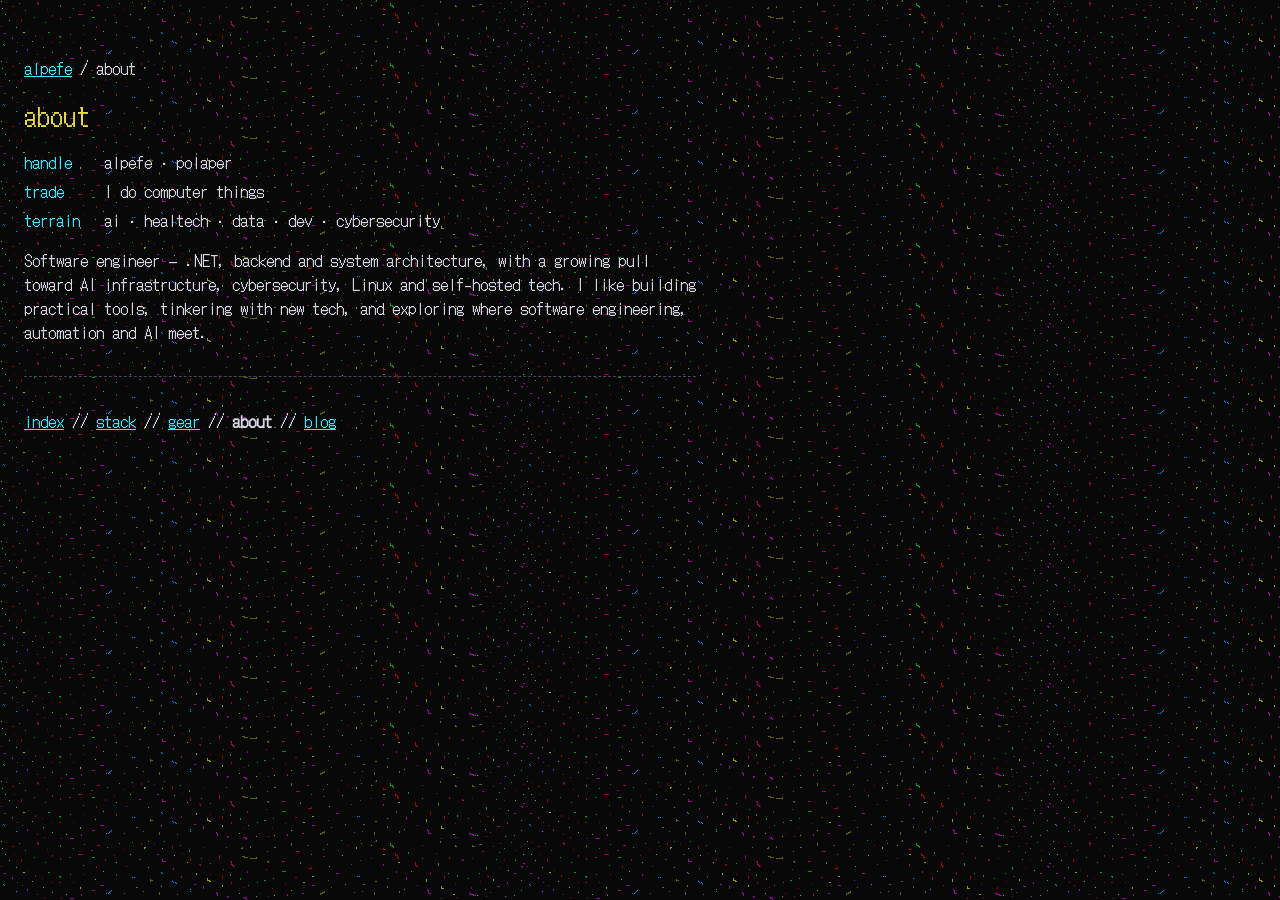
==== commit c9972e9b: "feat: landing con confeti y web reducida a stack, gear, about y blog - Fuera grafo de contribuciones" ====
--- a/about/index.html
+++ b/about/index.html
@@ -4,37 +4,33 @@
 <meta charset="utf-8">
 <meta name="viewport" content="width=device-width, initial-scale=1">
 <title>about — alpefe</title>
-<meta name="description" content="Who's behind the handle: specs and colophon.">
+<meta name="description" content="Who's behind the handle.">
 <meta name="theme-color" content="#000000">
 <link rel="canonical" href="https://alpefe.me/about/">
 <link rel="icon" type="image/gif" href="../favicon.gif">
-<link rel="stylesheet" href="../assets/site.css?v=9">
+<link rel="stylesheet" href="../assets/site.css?v=10">
 </head>
 <body>
 
 <p><a href="../">alpefe</a> / about</p>
 <h1>about</h1>
 
-<h2>specs</h2>
 <dl>
 <dt>handle</dt><dd>alpefe · polaper</dd>
 <dt>trade</dt><dd>I do computer things</dd>
 <dt>terrain</dt><dd>ai · healtech · data · dev · cybersecurity</dd>
-<dt>camera</dt><dd>Fujifilm X100VI — the reason fuji-ptp-android exists</dd>
 </dl>
 
-<h2>colophon</h2>
 <p>Software engineer — .NET, backend and system architecture, with a growing pull toward AI infrastructure, cybersecurity, Linux and self-hosted tech. I like building practical tools, tinkering with new tech, and exploring where software engineering, automation and AI meet.</p>
-<p><small>This page is plain HTML on a tiled background. No classes, no JavaScript.</small></p>
 
 <hr>
 
 <p>
 <a href="../">index</a> //
-<a href="../projects/">projects</a> //
-<a href="../certs/">certificates</a> //
 <a href="../stack/">stack</a> //
-<b>about</b>
+<a href="../gear/">gear</a> //
+<b>about</b> //
+<a href="../blog/">blog</a>
 </p>
 
 </body>
--- a/assets/site.css
+++ b/assets/site.css
@@ -1,6 +1,6 @@
 /* alpefe.me — html plano.
-   Sin clases: sólo elementos. Fondo negro con baldosa de los 90
-   (assets/bg.gif, generada por scripts/make-bg.py). Sin JavaScript. */
+   Sin clases: sólo elementos. Fondo negro con confeti de los 90
+   (assets/confetti.gif). Sin JavaScript. */
 
 @font-face{
   font-family:'DotGothic16';
@@ -8,9 +8,9 @@
   font-weight:400;font-style:normal;font-display:swap;
 }
 
-html{background:#000 url('bg.gif') repeat;color-scheme:dark}
+html{background:#000 url('confetti.gif') repeat;color-scheme:dark}
 body{
-  max-width:46em;margin:0;padding:2.5em 1.5em 4em;
+  max-width:42em;margin:0;padding:2.5em 1.5em 4em;
   color:#d6d6e4;
   font:16px/1.5 'DotGothic16',ui-monospace,'Courier New',monospace;
 }
@@ -26,26 +26,14 @@
 h2{font-size:1em;text-transform:uppercase;letter-spacing:.15em}
 h2::before{content:'» '}
 hr{border:0;border-top:1px dashed #44445a;margin:2em 0}
-small{color:#8a8aa0}
+small,time{color:#8a8aa0}
+small{font-size:.9em}
 
 pre{color:#e8d84a;font:inherit;font-size:.55em;line-height:1;overflow-x:auto;margin:0 0 1.2em}
 
 ul{padding-left:1.4em}
 li{margin:.2em 0}
-li span + span::before{content:' · ';color:#8a8aa0}
 
 dl{display:grid;grid-template-columns:max-content 1fr;gap:.3em 1.5em}
 dt{color:#3ce8ff}
 dd{margin:0}
-
-table{border-collapse:collapse;width:100%}
-caption{text-align:left;color:#8a8aa0;padding:.4em 0}
-th,td{text-align:left;vertical-align:top;padding:.4em .8em .4em 0;border-bottom:1px dotted #33334a}
-th{font-weight:400;color:#3ce8ff}
-td:last-child{white-space:nowrap;color:#8a8aa0}
-
-/* el grafo de contribuciones lo genera scripts/update-live.mjs */
-svg{display:block;width:100%;max-width:738px;height:auto}
-svg text{fill:#8a8aa0;font-family:inherit;font-size:9px}
-p i[style]{display:inline-block;width:10px;height:10px;border-radius:2px;margin:0 1px;vertical-align:middle}
-p span{margin-left:1.5em;color:#8a8aa0}
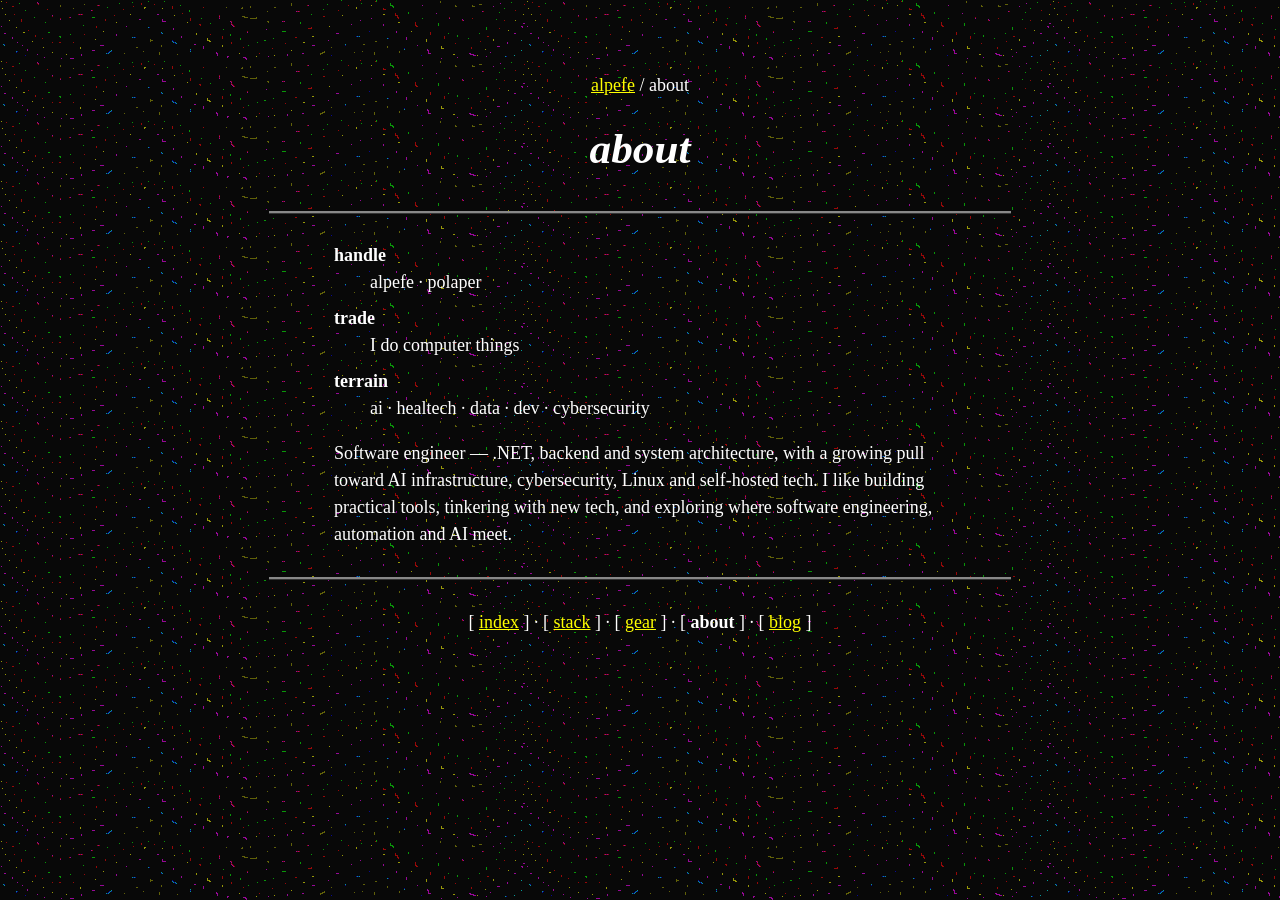
==== commit 71cdfa10: "feat: rediseño completo estilo homepage 1998 - Times, centrado, título en cursiva, hr en relieve, en" ====
--- a/about/index.html
+++ b/about/index.html
@@ -8,13 +8,18 @@
 <meta name="theme-color" content="#000000">
 <link rel="canonical" href="https://alpefe.me/about/">
 <link rel="icon" type="image/gif" href="../favicon.gif">
-<link rel="stylesheet" href="../assets/site.css?v=10">
+<link rel="stylesheet" href="../assets/site.css?v=11">
 </head>
 <body>
 
+<header>
 <p><a href="../">alpefe</a> / about</p>
 <h1>about</h1>
+</header>
 
+<hr>
+
+<main>
 <dl>
 <dt>handle</dt><dd>alpefe · polaper</dd>
 <dt>trade</dt><dd>I do computer things</dd>
@@ -22,16 +27,19 @@
 </dl>
 
 <p>Software engineer — .NET, backend and system architecture, with a growing pull toward AI infrastructure, cybersecurity, Linux and self-hosted tech. I like building practical tools, tinkering with new tech, and exploring where software engineering, automation and AI meet.</p>
+</main>
 
 <hr>
 
+<footer>
 <p>
-<a href="../">index</a> //
-<a href="../stack/">stack</a> //
-<a href="../gear/">gear</a> //
-<b>about</b> //
-<a href="../blog/">blog</a>
+[ <a href="../">index</a> ] &middot;
+[ <a href="../stack/">stack</a> ] &middot;
+[ <a href="../gear/">gear</a> ] &middot;
+[ <b>about</b> ] &middot;
+[ <a href="../blog/">blog</a> ]
 </p>
+</footer>
 
 </body>
 </html>
--- a/assets/site.css
+++ b/assets/site.css
@@ -1,39 +1,26 @@
-/* alpefe.me — html plano.
-   Sin clases: sólo elementos. Fondo negro con confeti de los 90
-   (assets/confetti.gif). Sin JavaScript. */
-
-@font-face{
-  font-family:'DotGothic16';
-  src:url('fonts/dotgothic16-latin.woff2') format('woff2');
-  font-weight:400;font-style:normal;font-display:swap;
-}
+/* alpefe.me — homepage 1998.
+   Sin clases: sólo elementos. header y footer centrados, main en columna.
+   Fondo negro con confeti (assets/confetti.gif). Sin JavaScript. */
 
 html{background:#000 url('confetti.gif') repeat;color-scheme:dark}
 body{
-  max-width:42em;margin:0;padding:2.5em 1.5em 4em;
-  color:#d6d6e4;
-  font:16px/1.5 'DotGothic16',ui-monospace,'Courier New',monospace;
+  margin:0;padding:3em 1.2em 4em;
+  color:#fff;
+  font:18px/1.5 'Times New Roman',Times,serif;
 }
 
-a{color:#3ce8ff}
-a:visited{color:#ff58c8}
-a:hover{background:#3ce8ff;color:#000;text-decoration:none}
-:focus-visible{outline:2px dashed #e8d84a;outline-offset:2px}
-::selection{background:#e8d84a;color:#000}
+header,nav,footer{text-align:center}
+main{max-width:34em;margin:0 auto}
 
-h1,h2{font-weight:400;color:#e8d84a;margin:1.6em 0 .4em}
-h1{font-size:1.6em;margin-top:0}
-h2{font-size:1em;text-transform:uppercase;letter-spacing:.15em}
-h2::before{content:'» '}
-hr{border:0;border-top:1px dashed #44445a;margin:2em 0}
-small,time{color:#8a8aa0}
-small{font-size:.9em}
+h1{font-size:2.4em;font-style:italic;margin:.2em 0}
+h2{font-size:1.3em;margin:1.5em 0 .4em}
+hr{width:60%;border:0;border-top:3px ridge #888;margin:1.6em auto}
 
-pre{color:#e8d84a;font:inherit;font-size:.55em;line-height:1;overflow-x:auto;margin:0 0 1.2em}
+a{color:#ff0}
+a:visited{color:#f80}
+a:hover{color:#000;background:#ff0}
+:focus-visible{outline:2px dotted #ff0;outline-offset:2px}
 
-ul{padding-left:1.4em}
-li{margin:.2em 0}
-
-dl{display:grid;grid-template-columns:max-content 1fr;gap:.3em 1.5em}
-dt{color:#3ce8ff}
-dd{margin:0}
+small,time{color:#aaa}
+dt{font-weight:bold;margin-top:.5em}
+dd{margin-left:2em}
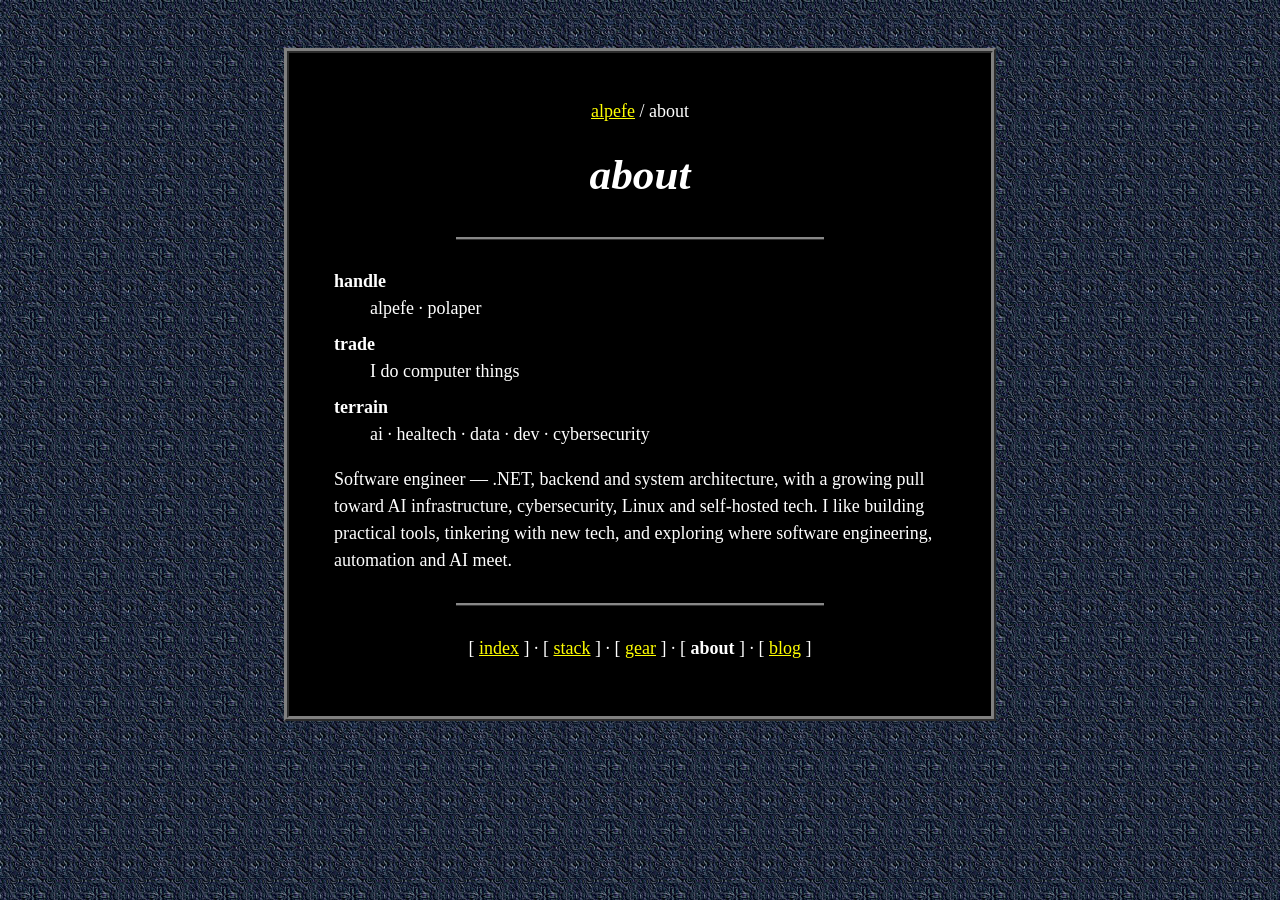
==== commit 4797ba0c: "feat: contenido dentro de un marco en relieve sobre fondo azul de cuadrícula - body es una caja negr" ====
--- a/about/index.html
+++ b/about/index.html
@@ -8,7 +8,7 @@
 <meta name="theme-color" content="#000000">
 <link rel="canonical" href="https://alpefe.me/about/">
 <link rel="icon" type="image/gif" href="../favicon.gif">
-<link rel="stylesheet" href="../assets/site.css?v=11">
+<link rel="stylesheet" href="../assets/site.css?v=12">
 </head>
 <body>
 
--- a/assets/site.css
+++ b/assets/site.css
@@ -1,10 +1,13 @@
 /* alpefe.me — homepage 1998.
-   Sin clases: sólo elementos. header y footer centrados, main en columna.
-   Fondo negro con confeti (assets/confetti.gif). Sin JavaScript. */
+   Sin clases: sólo elementos. Todo el contenido va en una caja negra con
+   marco en relieve (body), ajustada al contenido y centrada sobre la
+   baldosa azul (assets/gryd005.jpg). Sin JavaScript. */
 
-html{background:#000 url('confetti.gif') repeat;color-scheme:dark}
+html{background:#0b1430 url('gryd005.jpg') repeat;color-scheme:dark;padding:3em 1em}
 body{
-  margin:0;padding:3em 1.2em 4em;
+  width:fit-content;max-width:36em;margin:0 auto;
+  padding:1.5em 2.5em 2em;
+  background:#000;border:5px ridge grey;
   color:#fff;
   font:18px/1.5 'Times New Roman',Times,serif;
 }
@@ -24,3 +27,8 @@
 small,time{color:#aaa}
 dt{font-weight:bold;margin-top:.5em}
 dd{margin-left:2em}
+
+@media (max-width:500px){
+  html{padding:1em .6em}
+  body{padding:1em 1.2em 1.5em}
+}
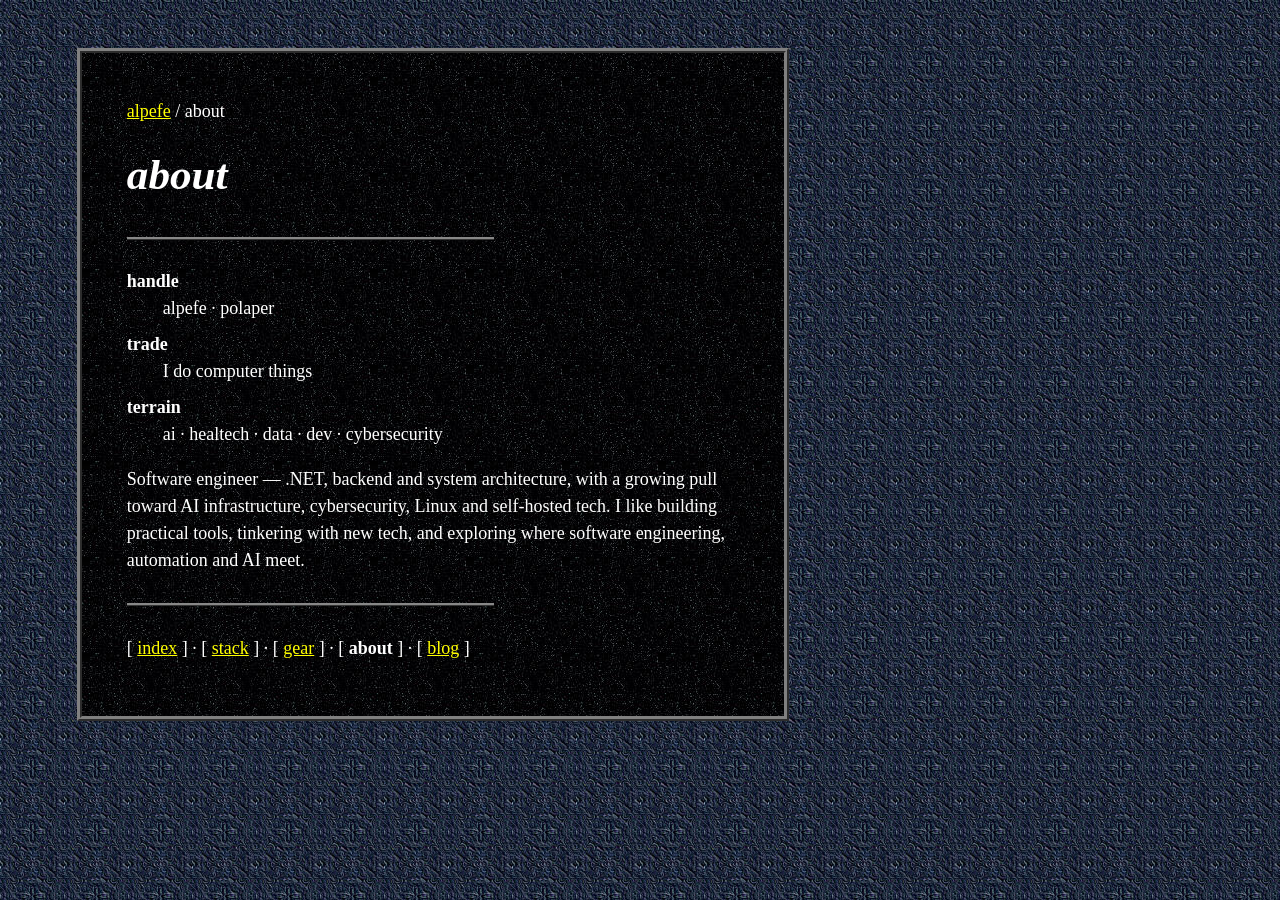
==== commit fbd2254f: "feat: caja a la izquierda con fondo propio y lema I like computers - Caja y texto alineados a la izq" ====
--- a/about/index.html
+++ b/about/index.html
@@ -8,7 +8,7 @@
 <meta name="theme-color" content="#000000">
 <link rel="canonical" href="https://alpefe.me/about/">
 <link rel="icon" type="image/gif" href="../favicon.gif">
-<link rel="stylesheet" href="../assets/site.css?v=12">
+<link rel="stylesheet" href="../assets/site.css?v=13">
 </head>
 <body>
 
--- a/assets/site.css
+++ b/assets/site.css
@@ -1,23 +1,23 @@
 /* alpefe.me — homepage 1998.
-   Sin clases: sólo elementos. Todo el contenido va en una caja negra con
-   marco en relieve (body), ajustada al contenido y centrada sobre la
-   baldosa azul (assets/gryd005.jpg). Sin JavaScript. */
+   Sin clases: sólo elementos. Todo el contenido va en una caja con marco
+   en relieve (body), ajustada al contenido y pegada a la izquierda, con su
+   propia baldosa (gryd014.jpg) sobre la baldosa azul (gryd005.jpg).
+   Sin JavaScript. */
 
-html{background:#0b1430 url('gryd005.jpg') repeat;color-scheme:dark;padding:3em 1em}
+html{background:#0b1430 url('gryd005.jpg') repeat;color-scheme:dark;padding:3em 1em 3em 6vw}
 body{
-  width:fit-content;max-width:36em;margin:0 auto;
+  width:fit-content;max-width:36em;margin:0;
   padding:1.5em 2.5em 2em;
-  background:#000;border:5px ridge grey;
+  background:#000 url('gryd014.jpg') repeat;border:5px ridge grey;
   color:#fff;
   font:18px/1.5 'Times New Roman',Times,serif;
 }
 
-header,nav,footer{text-align:center}
-main{max-width:34em;margin:0 auto}
+main{max-width:34em}
 
 h1{font-size:2.4em;font-style:italic;margin:.2em 0}
 h2{font-size:1.3em;margin:1.5em 0 .4em}
-hr{width:60%;border:0;border-top:3px ridge #888;margin:1.6em auto}
+hr{width:60%;border:0;border-top:3px ridge #888;margin:1.6em 0}
 
 a{color:#ff0}
 a:visited{color:#f80}
